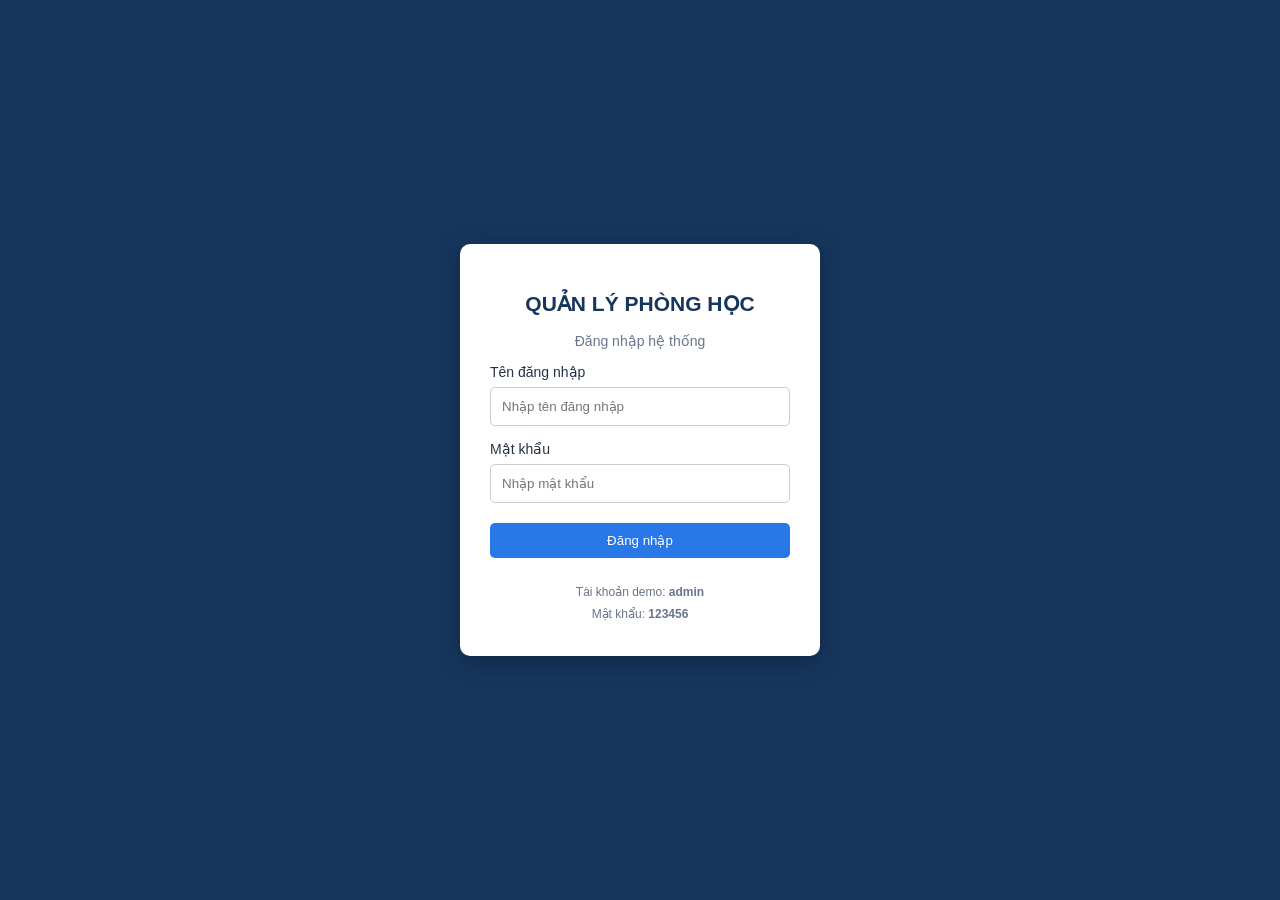
==== index.html @ 754c8c83 "Fix closing tag for HTML document" ====
<!DOCTYPE html>
<html lang="vi">
<head>
    <meta charset="UTF-8">
    <meta name="viewport" content="width=device-width, initial-scale=1.0">
    <title>Quản lý phòng học</title>
    <link rel="stylesheet" href="style.css">
</head>
<body>

    <!-- THÀNH VIÊN 1: GIAO DIỆN ĐĂNG NHẬP -->
    <div id="loginPage" class="login-page">

        <form id="loginForm" class="login-box">
            <h2>QUẢN LÝ PHÒNG HỌC</h2>
            <p>Đăng nhập hệ thống</p>

            <label>Tên đăng nhập</label>
            <input type="text" id="username"
                   placeholder="Nhập tên đăng nhập" required>

            <label>Mật khẩu</label>
            <input type="password" id="password"
                   placeholder="Nhập mật khẩu" required>

            <button type="submit">Đăng nhập</button>

            <p id="loginMessage"></p>

            <div class="demo-account">
                Tài khoản demo: <b>admin</b><br>
                Mật khẩu: <b>123456</b>
            </div>
        </form>

    </div>


    <!-- THÀNH VIÊN 1: GIAO DIỆN CHÍNH VÀ SIDEBAR -->
    <div id="app" class="hidden">

        <div class="sidebar">

            <h2>QUẢN LÝ<br>PHÒNG HỌC</h2>

            <a href="#" class="menu-link active"
               data-page="home">
                Trang chủ
            </a>

            <a href="#" class="menu-link"
               data-page="rooms">
                Quản lý phòng học
            </a>

            <a href="#" class="menu-link"
               data-page="calendar">
                Lịch học
            </a>

            <a href="#" class="menu-link"
               data-page="booking">
                Đặt phòng
            </a>

            <a href="#" class="menu-link"
               data-page="requests">
                Yêu cầu đặt phòng
            </a>

            <a href="#" class="menu-link"
               data-page="users">
                Người dùng
            </a>

            <a href="#" class="menu-link"
               data-page="reports">
                Báo cáo
            </a>

            <button class="logout-btn" id="logoutBtn">
                Đăng xuất
            </button>

        </div>


        <!-- KHU VỰC NỘI DUNG CHÍNH -->
        <div class="main">

            <div class="header">
                <input type="text" id="searchInput"
                       placeholder="Tìm kiếm dữ liệu...">

                <span id="currentUser">Người dùng</span>
            </div>


            <!-- THÀNH VIÊN 5: TRANG CHỦ -->
            <div id="home" class="page">

                <h1>Trang chủ</h1>
                <p>Hệ thống quản lý phòng học</p>

                <div class="cards">

                    <div class="card">
                        <p>Tổng số phòng</p>
                        <h2 id="totalRooms">0</h2>
                    </div>

                    <div class="card">
                        <p>Phòng đang sử dụng</p>
                        <h2 id="usedRooms">0</h2>
                    </div>

                    <div class="card">
                        <p>Phòng trống</p>
                        <h2 id="emptyRooms">0</h2>
                    </div>

                    <div class="card">
                        <p>Yêu cầu chờ duyệt</p>
                        <h2 id="pendingRequests">0</h2>
                    </div>

                </div>

                <h3>Thông tin hệ thống</h3>
                <p>
                    Website hỗ trợ quản lý phòng học,
                    lịch học, yêu cầu đặt phòng và người dùng.
                </p>

            </div>


            <!-- THÀNH VIÊN 2: QUẢN LÝ PHÒNG HỌC -->
            <div id="rooms" class="page hidden">

                <h1>Quản lý phòng học</h1>

                <button id="addRoomBtn">+ Thêm phòng</button>

                <div class="table-container">
                    <table id="roomTable">

                        <thead>
                            <tr>
                                <th>Mã phòng</th>
                                <th>Tên phòng</th>
                                <th>Tòa nhà</th>
                                <th>Sức chứa</th>
                                <th>Trạng thái</th>
                                <th>Thao tác</th>
                            </tr>
                        </thead>

                        <tbody>
                            <tr>
                                <td>A101</td>
                                <td>Phòng A101</td>
                                <td>Tòa A</td>
                                <td>50</td>
                                <td>Trống</td>
                                <td>
                                    <button class="edit-room">Sửa</button>
                                    <button class="delete-room">Xóa</button>
                                </td>
                            </tr>

                            <tr>
                                <td>A102</td>
                                <td>Phòng A102</td>
                                <td>Tòa A</td>
                                <td>45</td>
                                <td>Đang sử dụng</td>
                                <td>
                                    <button class="edit-room">Sửa</button>
                                    <button class="delete-room">Xóa</button>
                                </td>
                            </tr>
                        </tbody>

                    </table>
                </div>

            </div>


            <!-- THÀNH VIÊN 3: LỊCH HỌC -->
            <div id="calendar" class="page hidden">

                <h1>Lịch học</h1>

                <div class="table-container">
                    <table id="calendarTable">

                        <thead>
                            <tr>
                                <th>Ngày học</th>
                                <th>Phòng</th>
                                <th>Thời gian bắt đầu</th>
                                <th>Thời gian kết thúc</th>
                                <th>Nội dung</th>
                            </tr>
                        </thead>

                        <tbody>
                            <tr>
                                <td>2026-10-15</td>
                                <td>A101</td>
                                <td>08:00</td>
                                <td>10:00</td>
                                <td>Lập trình C++</td>
                            </tr>

                            <tr>
                                <td>2026-10-16</td>
                                <td>A102</td>
                                <td>13:00</td>
                                <td>15:00</td>
                                <td>Cơ sở dữ liệu</td>
                            </tr>
                        </tbody>

                    </table>
                </div>

            </div>


            <!-- THÀNH VIÊN 3: ĐẶT PHÒNG -->
            <div id="booking" class="page hidden">

                <h1>Đặt phòng</h1>

                <form id="bookingForm" class="content-form">

                    <label>Chọn phòng</label>
                    <select id="roomSelect" required>
                    </select>

                    <label>Ngày sử dụng</label>
                    <input type="date" id="bookingDate" required>

                    <label>Thời gian bắt đầu</label>
                    <input type="time" id="startTime" required>

                    <label>Thời gian kết thúc</label>
                    <input type="time" id="endTime" required>

                    <label>Mục đích sử dụng</label>
                    <textarea id="purpose"
                              placeholder="Nhập mục đích sử dụng"
                              required></textarea>

                    <button type="submit">Gửi yêu cầu</button>

                </form>

            </div>


            <!-- THÀNH VIÊN 4: YÊU CẦU ĐẶT PHÒNG -->
            <div id="requests" class="page hidden">

                <h1>Yêu cầu đặt phòng</h1>

                <div class="table-container">
                    <table id="requestTable">

                        <thead>
                            <tr>
                                <th>Người đặt</th>
                                <th>Phòng</th>
                                <th>Ngày và giờ</th>
                                <th>Mục đích</th>
                                <th>Trạng thái</th>
                                <th>Thao tác</th>
                            </tr>
                        </thead>

                        <tbody>
                            <tr>
                                <td>Nguyễn Văn A</td>
                                <td>A101</td>
                                <td>2026-10-15 (08:00 - 10:00)</td>
                                <td>Học nhóm</td>
                                <td>Chờ duyệt</td>
                                <td>
                                    <button class="approve-request">Duyệt</button>
                                    <button class="reject-request">Từ chối</button>
                                </td>
                            </tr>
                        </tbody>

                    </table>
                </div>

            </div>


            <!-- THÀNH VIÊN 1: QUẢN LÝ NGƯỜI DÙNG -->
            <div id="users" class="page hidden">

                <h1>Quản lý người dùng</h1>

                <button id="addUserBtn">+ Thêm người dùng</button>

                <div class="table-container">
                    <table id="userTable">

                        <thead>
                            <tr>
                                <th>Mã người dùng</th>
                                <th>Họ tên</th>
                                <th>Email</th>
                                <th>Vai trò</th>
                                <th>Thao tác</th>
                            </tr>
                        </thead>

                        <tbody>
                            <tr>
                                <td>U001</td>
                                <td>Nguyễn Văn A</td>
                                <td>admin@gmail.com</td>
                                <td>Quản trị viên</td>
                                <td>
                                    <button class="delete-user">Xóa</button>
                                </td>
                            </tr>
                        </tbody>

                    </table>
                </div>

            </div>


            <!-- THÀNH VIÊN 5: BÁO CÁO -->
            <div id="reports" class="page hidden">

                <h1>Báo cáo thống kê</h1>

                <div class="cards">

                    <div class="card">
                        <p>Tổng số phòng</p>
                        <h2 id="reportTotal">0</h2>
                    </div>

                    <div class="card">
                        <p>Phòng đang sử dụng</p>
                        <h2 id="reportUsed">0</h2>
                    </div>

                    <div class="card">
                        <p>Phòng trống</p>
                        <h2 id="reportEmpty">0</h2>
                    </div>

                    <div class="card">
                        <p>Yêu cầu chờ duyệt</p>
                        <h2 id="reportPending">0</h2>
                    </div>

                </div>

                <button id="printReportBtn">In báo cáo</button>

            </div>

        </div>

    </div>

    <script src="script.js"></script>

</body>
</html>
---- style.css ----
/* THÀNH VIÊN 1: CSS CHUNG */
* {
    box-sizing: border-box;
}

body {
    margin: 0;
    font-family: Arial, sans-serif;
    background: #f3f6fb;
    color: #243247;
    font-size: 14px;
}

.hidden {
    display: none !important;
}


/* THÀNH VIÊN 1: GIAO DIỆN ĐĂNG NHẬP */
.login-page {
    min-height: 100vh;
    display: flex;
    justify-content: center;
    align-items: center;
    background: #17365d;
    padding: 20px;
}

.login-box {
    width: 360px;
    max-width: 100%;
    background: white;
    padding: 30px;
    border-radius: 10px;
    box-shadow: 0 5px 20px #102744;
}

.login-box h2 {
    text-align: center;
    color: #17365d;
    font-size: 21px;
}

.login-box p {
    text-align: center;
    color: #68758a;
}

.login-box label {
    display: block;
    margin-top: 15px;
}

.login-box input {
    width: 100%;
    padding: 11px;
    margin-top: 7px;
    border: 1px solid #ccc;
    border-radius: 5px;
}

.login-box button {
    width: 100%;
    margin: 20px 0 10px;
}

.demo-account {
    text-align: center;
    font-size: 12px;
    color: #68758a;
    line-height: 1.8;
}


/* THÀNH VIÊN 1: SIDEBAR VÀ MENU */
.sidebar {
    width: 230px;
    height: 100vh;
    background: #17365d;
    position: fixed;
    top: 0;
    left: 0;
    padding: 15px;
    color: white;
    overflow-y: auto;
}

.sidebar h2 {
    font-size: 19px;
    line-height: 1.5;
    margin-bottom: 30px;
    text-align: center;
}

.sidebar a {
    display: block;
    color: white;
    text-decoration: none;
    padding: 13px 10px;
    margin-bottom: 5px;
    border-radius: 5px;
}

.sidebar a:hover,
.sidebar a.active {
    background: #2878e8;
}


/* THÀNH VIÊN 1: NÚT ĐĂNG XUẤT */
.logout-btn {
    width: 100%;
    margin-top: 25px;
    background: #dc3545;
}

.logout-btn:hover {
    background: #b52a37;
}


/* KHU VỰC NỘI DUNG CHUNG */
.main {
    margin-left: 230px;
    padding: 20px;
}

.header {
    background: white;
    padding: 15px;
    display: flex;
    justify-content: space-between;
    align-items: center;
    margin-bottom: 25px;
    border-radius: 8px;
    gap: 15px;
}

.header input {
    width: 280px;
    max-width: 100%;
    padding: 10px;
    border: 1px solid #ddd;
    border-radius: 5px;
}

#currentUser {
    font-weight: bold;
}


/* THÀNH VIÊN 5: CÁC TRANG VÀ THỐNG KÊ */
.page {
    background: white;
    padding: 25px;
    border-radius: 8px;
    min-height: 300px;
}

.page h1 {
    margin-top: 0;
    color: #17365d;
}

.cards {
    display: grid;
    grid-template-columns: repeat(4, minmax(0, 1fr));
    gap: 15px;
    margin-top: 25px;
    margin-bottom: 25px;
}

.card {
    background: #f8faff;
    padding: 20px;
    border-radius: 8px;
    box-shadow: 0 2px 8px #ddd;
}

.card p {
    color: #68758a;
}

.card h2 {
    color: #2878e8;
    font-size: 28px;
    margin-bottom: 0;
}


/* DÙNG CHUNG: NÚT */
button {
    background: #2878e8;
    color: white;
    padding: 10px 14px;
    border: none;
    border-radius: 5px;
    cursor: pointer;
    margin: 3px;
}

button:hover {
    background: #165bb5;
}


/* THÀNH VIÊN 2: BẢNG QUẢN LÝ PHÒNG HỌC
   THÀNH VIÊN 3: BẢNG LỊCH HỌC
   THÀNH VIÊN 4: BẢNG YÊU CẦU ĐẶT PHÒNG
   THÀNH VIÊN 1: BẢNG NGƯỜI DÙNG */
.table-container {
    width: 100%;
    overflow-x: auto;
}

table {
    width: 100%;
    border-collapse: collapse;
    margin-top: 20px;
    background: white;
}

th,
td {
    border-bottom: 1px solid #ddd;
    padding: 13px;
    text-align: left;
    white-space: nowrap;
}

th {
    background: #f3f6fb;
    color: #17365d;
}

tbody tr:hover {
    background: #f8faff;
}


/* THÀNH VIÊN 3: FORM ĐẶT PHÒNG */
.content-form {
    max-width: 550px;
}

.content-form label {
    display: block;
    margin-top: 15px;
}

.content-form input,
.content-form select,
.content-form textarea {
    width: 100%;
    padding: 10px;
    margin-top: 5px;
    border: 1px solid #ddd;
    border-radius: 5px;
    font-family: Arial, sans-serif;
}

.content-form textarea {
    height: 100px;
    resize: vertical;
}


/* THÀNH VIÊN 4: TRẠNG THÁI YÊU CẦU */
.status-pending {
    color: #d97706;
    font-weight: bold;
}

.status-approved {
    color: #16803c;
    font-weight: bold;
}

.status-rejected {
    color: #dc3545;
    font-weight: bold;
}


/* THÀNH VIÊN 5: IN BÁO CÁO */
@media print {
    .sidebar,
    .header,
    #printReportBtn {
        display: none !important;
    }

    .main {
        margin: 0;
        padding: 0;
    }

    .page {
        box-shadow: none;
    }
}


/* GIAO DIỆN MÁY TÍNH BẢNG */
@media (max-width: 1000px) {
    .cards {
        grid-template-columns: repeat(2, minmax(0, 1fr));
    }

    .page {
        padding: 18px;
    }
}


/* GIAO DIỆN ĐIỆN THOẠI */
@media (max-width: 600px) {
    .sidebar {
        width: 150px;
        padding: 8px;
    }

    .sidebar h2 {
        font-size: 14px;
    }

    .sidebar a {
        font-size: 12px;
        padding: 10px 5px;
    }

    .main {
        margin-left: 150px;
        padding: 8px;
    }

    .page {
        padding: 12px;
    }

    .cards {
        grid-template-columns: 1fr;
    }

    .header {
        flex-wrap: wrap;
    }

    .header input {
        width: 100%;
    }

    .card {
        padding: 15px;
    }
}
```
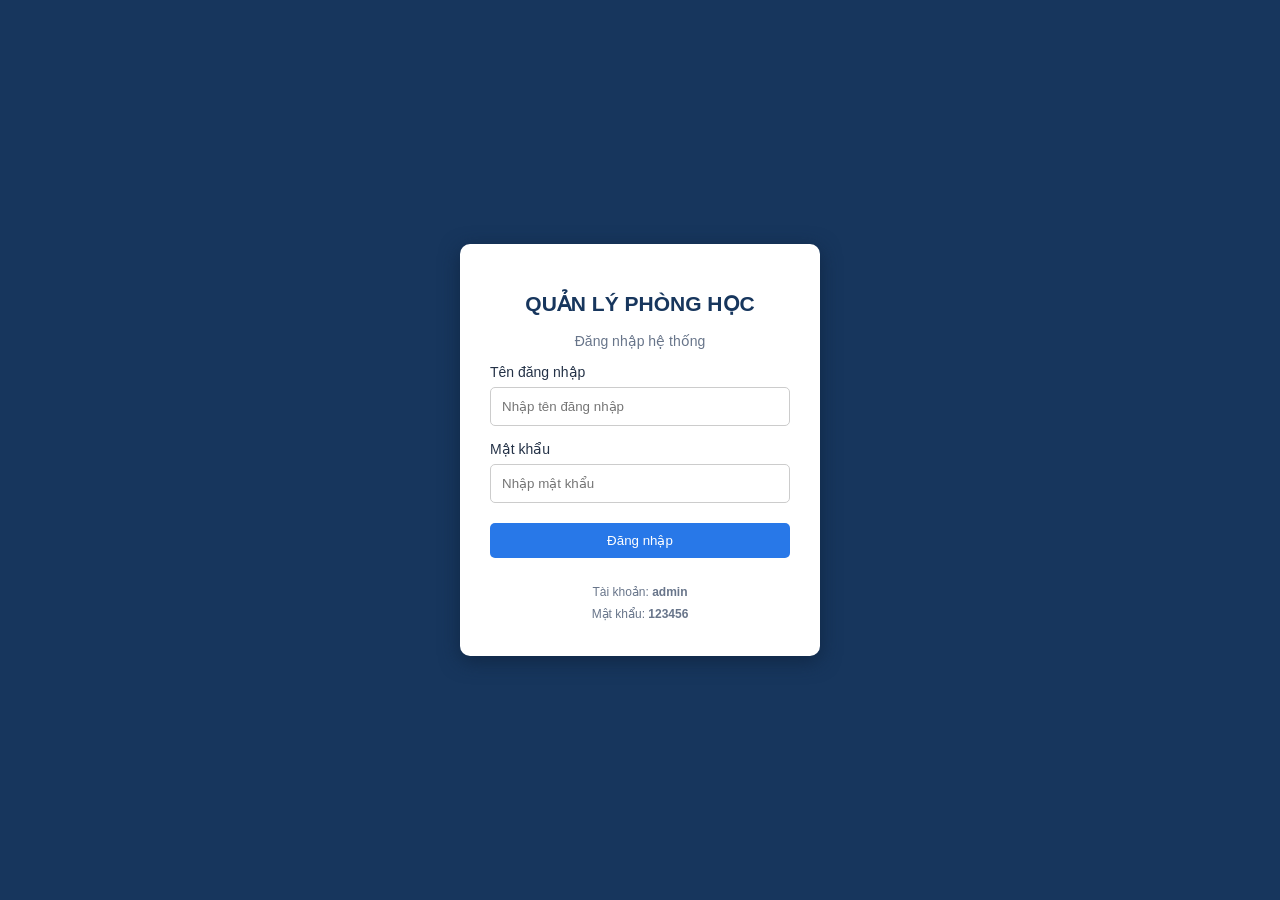
==== commit 0f8c2e0f: "Update index.html" ====
--- a/index.html
+++ b/index.html
@@ -8,9 +8,8 @@
 </head>
 <body>
 
-    <!-- THÀNH VIÊN 1: GIAO DIỆN ĐĂNG NHẬP -->
+    <!-- ĐĂNG NHẬP -->
     <div id="loginPage" class="login-page">
-
         <form id="loginForm" class="login-box">
             <h2>QUẢN LÝ PHÒNG HỌC</h2>
             <p>Đăng nhập hệ thống</p>
@@ -28,82 +27,45 @@
             <p id="loginMessage"></p>
 
             <div class="demo-account">
-                Tài khoản demo: <b>admin</b><br>
+                Tài khoản: <b>admin</b><br>
                 Mật khẩu: <b>123456</b>
             </div>
         </form>
-
     </div>
 
-
-    <!-- THÀNH VIÊN 1: GIAO DIỆN CHÍNH VÀ SIDEBAR -->
+    <!-- GIAO DIỆN CHÍNH -->
     <div id="app" class="hidden">
 
+        <!-- SIDEBAR -->
         <div class="sidebar">
-
             <h2>QUẢN LÝ<br>PHÒNG HỌC</h2>
 
-            <a href="#" class="menu-link active"
-               data-page="home">
-                Trang chủ
-            </a>
+            <a href="#" class="menu-link active" data-page="home">Trang chủ</a>
+            <a href="#" class="menu-link" data-page="rooms">Quản lý phòng học</a>
+            <a href="#" class="menu-link" data-page="calendar">Lịch học</a>
+            <a href="#" class="menu-link" data-page="booking">Đặt phòng</a>
+            <a href="#" class="menu-link" data-page="requests">Yêu cầu đặt phòng</a>
+            <a href="#" class="menu-link" data-page="users">Người dùng</a>
+            <a href="#" class="menu-link" data-page="reports">Báo cáo</a>
 
-            <a href="#" class="menu-link"
-               data-page="rooms">
-                Quản lý phòng học
-            </a>
-
-            <a href="#" class="menu-link"
-               data-page="calendar">
-                Lịch học
-            </a>
-
-            <a href="#" class="menu-link"
-               data-page="booking">
-                Đặt phòng
-            </a>
-
-            <a href="#" class="menu-link"
-               data-page="requests">
-                Yêu cầu đặt phòng
-            </a>
-
-            <a href="#" class="menu-link"
-               data-page="users">
-                Người dùng
-            </a>
-
-            <a href="#" class="menu-link"
-               data-page="reports">
-                Báo cáo
-            </a>
-
-            <button class="logout-btn" id="logoutBtn">
-                Đăng xuất
-            </button>
-
+            <button id="logoutBtn" class="logout-btn">Đăng xuất</button>
         </div>
 
-
-        <!-- KHU VỰC NỘI DUNG CHÍNH -->
+        <!-- NỘI DUNG -->
         <div class="main">
 
             <div class="header">
                 <input type="text" id="searchInput"
                        placeholder="Tìm kiếm dữ liệu...">
-
                 <span id="currentUser">Người dùng</span>
             </div>
 
-
-            <!-- THÀNH VIÊN 5: TRANG CHỦ -->
+            <!-- TRANG CHỦ -->
             <div id="home" class="page">
-
                 <h1>Trang chủ</h1>
                 <p>Hệ thống quản lý phòng học</p>
 
                 <div class="cards">
-
                     <div class="card">
                         <p>Tổng số phòng</p>
                         <h2 id="totalRooms">0</h2>
@@ -123,28 +85,51 @@
                         <p>Yêu cầu chờ duyệt</p>
                         <h2 id="pendingRequests">0</h2>
                     </div>
-
                 </div>
 
                 <h3>Thông tin hệ thống</h3>
-                <p>
-                    Website hỗ trợ quản lý phòng học,
-                    lịch học, yêu cầu đặt phòng và người dùng.
-                </p>
-
+                <p>Quản lý phòng học, lịch học, đặt phòng và người dùng.</p>
             </div>
 
-
-            <!-- THÀNH VIÊN 2: QUẢN LÝ PHÒNG HỌC -->
+            <!-- QUẢN LÝ PHÒNG HỌC -->
             <div id="rooms" class="page hidden">
-
                 <h1>Quản lý phòng học</h1>
 
-                <button id="addRoomBtn">+ Thêm phòng</button>
+                <button type="button" id="addRoomBtn">+ Thêm phòng</button>
+
+                <form id="roomForm" class="content-form hidden">
+                    <h3 id="roomFormTitle">Thêm phòng học</h3>
+
+                    <input type="hidden" id="roomId">
+
+                    <label>Mã phòng</label>
+                    <input type="text" id="roomCode"
+                           placeholder="Ví dụ: A103" required>
+
+                    <label>Tên phòng</label>
+                    <input type="text" id="roomName"
+                           placeholder="Nhập tên phòng" required>
+
+                    <label>Tòa nhà</label>
+                    <input type="text" id="roomBuilding"
+                           placeholder="Ví dụ: Tòa A" required>
+
+                    <label>Sức chứa</label>
+                    <input type="number" id="roomCapacity"
+                           min="1" required>
+
+                    <label>Trạng thái</label>
+                    <select id="roomStatus">
+                        <option value="Trống">Trống</option>
+                        <option value="Đang sử dụng">Đang sử dụng</option>
+                    </select>
+
+                    <button type="submit" id="saveRoomBtn">Thêm phòng</button>
+                    <button type="button" id="cancelRoomBtn">Hủy</button>
+                </form>
 
                 <div class="table-container">
                     <table id="roomTable">
-
                         <thead>
                             <tr>
                                 <th>Mã phòng</th>
@@ -155,47 +140,17 @@
                                 <th>Thao tác</th>
                             </tr>
                         </thead>
-
-                        <tbody>
-                            <tr>
-                                <td>A101</td>
-                                <td>Phòng A101</td>
-                                <td>Tòa A</td>
-                                <td>50</td>
-                                <td>Trống</td>
-                                <td>
-                                    <button class="edit-room">Sửa</button>
-                                    <button class="delete-room">Xóa</button>
-                                </td>
-                            </tr>
-
-                            <tr>
-                                <td>A102</td>
-                                <td>Phòng A102</td>
-                                <td>Tòa A</td>
-                                <td>45</td>
-                                <td>Đang sử dụng</td>
-                                <td>
-                                    <button class="edit-room">Sửa</button>
-                                    <button class="delete-room">Xóa</button>
-                                </td>
-                            </tr>
-                        </tbody>
-
+                        <tbody></tbody>
                     </table>
                 </div>
-
             </div>
 
-
-            <!-- THÀNH VIÊN 3: LỊCH HỌC -->
+            <!-- LỊCH HỌC -->
             <div id="calendar" class="page hidden">
-
                 <h1>Lịch học</h1>
 
                 <div class="table-container">
                     <table id="calendarTable">
-
                         <thead>
                             <tr>
                                 <th>Ngày học</th>
@@ -205,178 +160,6 @@
                                 <th>Nội dung</th>
                             </tr>
                         </thead>
-
-                        <tbody>
-                            <tr>
-                                <td>2026-10-15</td>
-                                <td>A101</td>
-                                <td>08:00</td>
-                                <td>10:00</td>
-                                <td>Lập trình C++</td>
-                            </tr>
-
-                            <tr>
-                                <td>2026-10-16</td>
-                                <td>A102</td>
-                                <td>13:00</td>
-                                <td>15:00</td>
-                                <td>Cơ sở dữ liệu</td>
-                            </tr>
-                        </tbody>
-
-                    </table>
-                </div>
-
-            </div>
-
-
-            <!-- THÀNH VIÊN 3: ĐẶT PHÒNG -->
-            <div id="booking" class="page hidden">
-
-                <h1>Đặt phòng</h1>
-
-                <form id="bookingForm" class="content-form">
-
-                    <label>Chọn phòng</label>
-                    <select id="roomSelect" required>
-                    </select>
-
-                    <label>Ngày sử dụng</label>
-                    <input type="date" id="bookingDate" required>
-
-                    <label>Thời gian bắt đầu</label>
-                    <input type="time" id="startTime" required>
-
-                    <label>Thời gian kết thúc</label>
-                    <input type="time" id="endTime" required>
-
-                    <label>Mục đích sử dụng</label>
-                    <textarea id="purpose"
-                              placeholder="Nhập mục đích sử dụng"
-                              required></textarea>
-
-                    <button type="submit">Gửi yêu cầu</button>
-
-                </form>
-
-            </div>
-
-
-            <!-- THÀNH VIÊN 4: YÊU CẦU ĐẶT PHÒNG -->
-            <div id="requests" class="page hidden">
-
-                <h1>Yêu cầu đặt phòng</h1>
-
-                <div class="table-container">
-                    <table id="requestTable">
-
-                        <thead>
-                            <tr>
-                                <th>Người đặt</th>
-                                <th>Phòng</th>
-                                <th>Ngày và giờ</th>
-                                <th>Mục đích</th>
-                                <th>Trạng thái</th>
-                                <th>Thao tác</th>
-                            </tr>
-                        </thead>
-
-                        <tbody>
-                            <tr>
-                                <td>Nguyễn Văn A</td>
-                                <td>A101</td>
-                                <td>2026-10-15 (08:00 - 10:00)</td>
-                                <td>Học nhóm</td>
-                                <td>Chờ duyệt</td>
-                                <td>
-                                    <button class="approve-request">Duyệt</button>
-                                    <button class="reject-request">Từ chối</button>
-                                </td>
-                            </tr>
-                        </tbody>
-
-                    </table>
-                </div>
-
-            </div>
-
-
-            <!-- THÀNH VIÊN 1: QUẢN LÝ NGƯỜI DÙNG -->
-            <div id="users" class="page hidden">
-
-                <h1>Quản lý người dùng</h1>
-
-                <button id="addUserBtn">+ Thêm người dùng</button>
-
-                <div class="table-container">
-                    <table id="userTable">
-
-                        <thead>
-                            <tr>
-                                <th>Mã người dùng</th>
-                                <th>Họ tên</th>
-                                <th>Email</th>
-                                <th>Vai trò</th>
-                                <th>Thao tác</th>
-                            </tr>
-                        </thead>
-
-                        <tbody>
-                            <tr>
-                                <td>U001</td>
-                                <td>Nguyễn Văn A</td>
-                                <td>admin@gmail.com</td>
-                                <td>Quản trị viên</td>
-                                <td>
-                                    <button class="delete-user">Xóa</button>
-                                </td>
-                            </tr>
-                        </tbody>
-
-                    </table>
-                </div>
-
-            </div>
-
-
-            <!-- THÀNH VIÊN 5: BÁO CÁO -->
-            <div id="reports" class="page hidden">
-
-                <h1>Báo cáo thống kê</h1>
-
-                <div class="cards">
-
-                    <div class="card">
-                        <p>Tổng số phòng</p>
-                        <h2 id="reportTotal">0</h2>
-                    </div>
-
-                    <div class="card">
-                        <p>Phòng đang sử dụng</p>
-                        <h2 id="reportUsed">0</h2>
-                    </div>
-
-                    <div class="card">
-                        <p>Phòng trống</p>
-                        <h2 id="reportEmpty">0</h2>
-                    </div>
-
-                    <div class="card">
-                        <p>Yêu cầu chờ duyệt</p>
-                        <h2 id="reportPending">0</h2>
-                    </div>
-
-                </div>
-
-                <button id="printReportBtn">In báo cáo</button>
-
-            </div>
-
-        </div>
-
-    </div>
-
-    <script src="script.js"></script>
-
-</body>
-</html>
+                        <tbody></tbody>
+                    </tab
+```
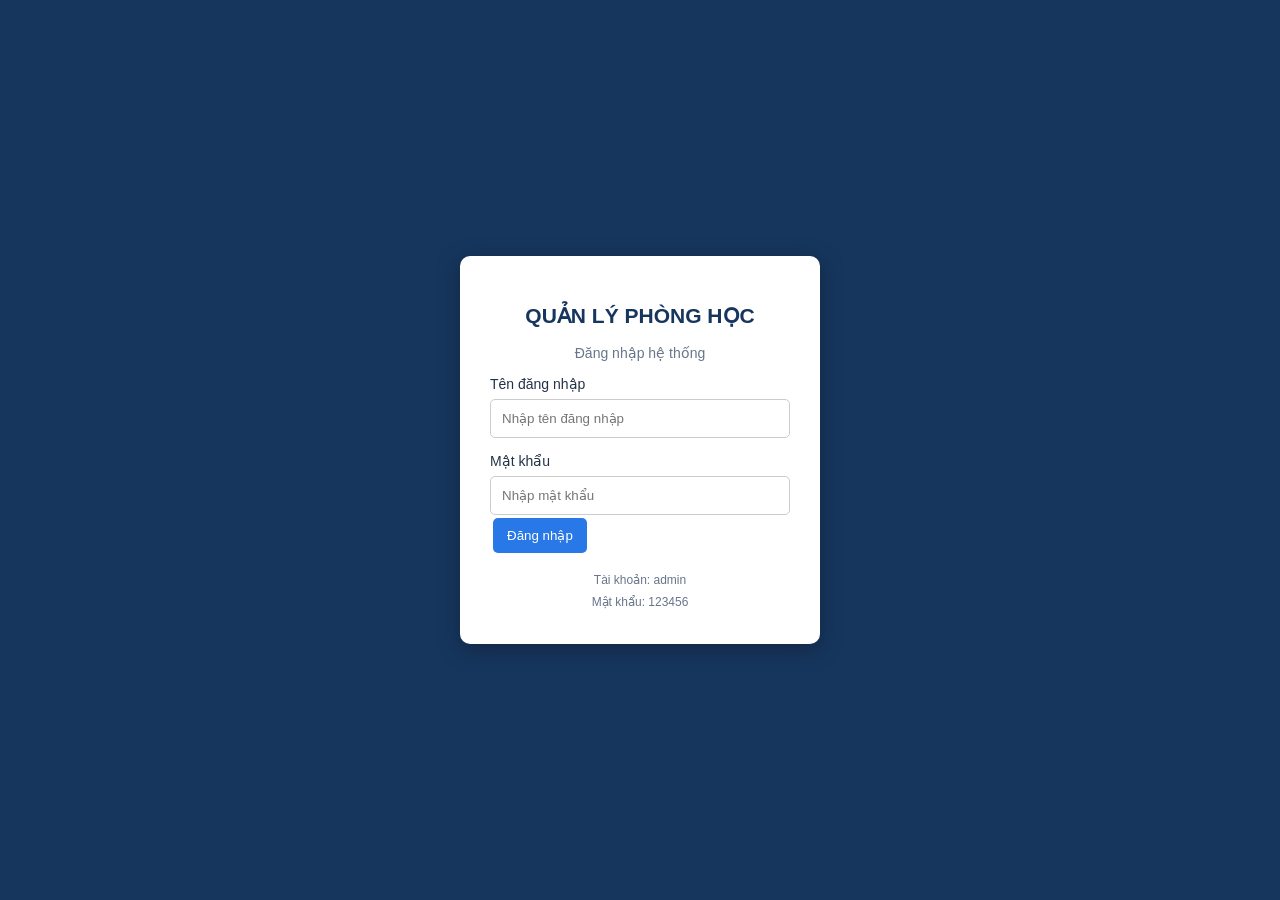
==== commit 517886de: "Update index.html" ====
--- a/index.html
+++ b/index.html
@@ -1,16 +1,25 @@
 <!DOCTYPE html>
 <html lang="vi">
+
 <head>
     <meta charset="UTF-8">
     <meta name="viewport" content="width=device-width, initial-scale=1.0">
     <title>Quản lý phòng học</title>
+
+    <!-- Liên kết CSS do cả nhóm sử dụng -->
     <link rel="stylesheet" href="style.css">
 </head>
+
 <body>
 
-    <!-- ĐĂNG NHẬP -->
+    <!-- ====================================== -->
+    <!-- THÀNH VIÊN 1: GIAO DIỆN ĐĂNG NHẬP -->
+    <!-- ====================================== -->
+
     <div id="loginPage" class="login-page">
+
         <form id="loginForm" class="login-box">
+
             <h2>QUẢN LÝ PHÒNG HỌC</h2>
             <p>Đăng nhập hệ thống</p>
 
@@ -27,45 +36,88 @@
             <p id="loginMessage"></p>
 
             <div class="demo-account">
-                Tài khoản: <b>admin</b><br>
-                Mật khẩu: <b>123456</b>
-            </div>
+                Tài khoản: admin<br>
+                Mật khẩu: 123456
+            </div>
+
         </form>
+
     </div>
 
-    <!-- GIAO DIỆN CHÍNH -->
+
+    <!-- ====================================== -->
+    <!-- THÀNH VIÊN 1: SIDEBAR VÀ CHUYỂN TRANG -->
+    <!-- ====================================== -->
+
     <div id="app" class="hidden">
 
-        <!-- SIDEBAR -->
         <div class="sidebar">
+
             <h2>QUẢN LÝ<br>PHÒNG HỌC</h2>
 
-            <a href="#" class="menu-link active" data-page="home">Trang chủ</a>
-            <a href="#" class="menu-link" data-page="rooms">Quản lý phòng học</a>
-            <a href="#" class="menu-link" data-page="calendar">Lịch học</a>
-            <a href="#" class="menu-link" data-page="booking">Đặt phòng</a>
-            <a href="#" class="menu-link" data-page="requests">Yêu cầu đặt phòng</a>
-            <a href="#" class="menu-link" data-page="users">Người dùng</a>
-            <a href="#" class="menu-link" data-page="reports">Báo cáo</a>
-
-            <button id="logoutBtn" class="logout-btn">Đăng xuất</button>
+            <a href="#" class="menu-link active" data-page="home">
+                Trang chủ
+            </a>
+
+            <a href="#" class="menu-link" data-page="rooms">
+                Quản lý phòng học
+            </a>
+
+            <a href="#" class="menu-link" data-page="calendar">
+                Lịch học
+            </a>
+
+            <a href="#" class="menu-link" data-page="booking">
+                Đặt phòng
+            </a>
+
+            <a href="#" class="menu-link" data-page="requests">
+                Yêu cầu đặt phòng
+            </a>
+
+            <a href="#" class="menu-link" data-page="users">
+                Người dùng
+            </a>
+
+            <a href="#" class="menu-link" data-page="reports">
+                Báo cáo
+            </a>
+
+            <button id="logoutBtn" class="logout-btn">
+                Đăng xuất
+            </button>
+
         </div>
 
-        <!-- NỘI DUNG -->
+
+        <!-- KHU VỰC NỘI DUNG CHÍNH -->
+
         <div class="main">
 
+            <!-- THÀNH VIÊN 1: THANH TÌM KIẾM VÀ THÔNG TIN NGƯỜI DÙNG -->
+
             <div class="header">
+
                 <input type="text" id="searchInput"
                        placeholder="Tìm kiếm dữ liệu...">
-                <span id="currentUser">Người dùng</span>
-            </div>
-
-            <!-- TRANG CHỦ -->
+
+                <span id="currentUser">Quản trị viên</span>
+
+            </div>
+
+
+            <!-- ====================================== -->
+            <!-- THÀNH VIÊN 5: TRANG CHỦ VÀ THỐNG KÊ -->
+            <!-- ====================================== -->
+
             <div id="home" class="page">
+
                 <h1>Trang chủ</h1>
-                <p>Hệ thống quản lý phòng học</p>
+
+                <p>Chào mừng đến với hệ thống quản lý phòng học.</p>
 
                 <div class="cards">
+
                     <div class="card">
                         <p>Tổng số phòng</p>
                         <h2 id="totalRooms">0</h2>
@@ -85,19 +137,37 @@
                         <p>Yêu cầu chờ duyệt</p>
                         <h2 id="pendingRequests">0</h2>
                     </div>
-                </div>
-
-                <h3>Thông tin hệ thống</h3>
-                <p>Quản lý phòng học, lịch học, đặt phòng và người dùng.</p>
-            </div>
-
-            <!-- QUẢN LÝ PHÒNG HỌC -->
+
+                </div>
+
+                <div class="welcome-box">
+                    <h3>Thông tin hệ thống</h3>
+
+                    <p>
+                        Website hỗ trợ quản lý phòng học, đặt phòng,
+                        lịch học và yêu cầu sử dụng phòng.
+                    </p>
+                </div>
+
+            </div>
+
+
+            <!-- ====================================== -->
+            <!-- THÀNH VIÊN 2: QUẢN LÝ PHÒNG HỌC -->
+            <!-- ====================================== -->
+
             <div id="rooms" class="page hidden">
+
                 <h1>Quản lý phòng học</h1>
 
-                <button type="button" id="addRoomBtn">+ Thêm phòng</button>
+                <button type="button" id="addRoomBtn">
+                    + Thêm phòng
+                </button>
+
+                <!-- Form thêm và sửa phòng -->
 
                 <form id="roomForm" class="content-form hidden">
+
                     <h3 id="roomFormTitle">Thêm phòng học</h3>
 
                     <input type="hidden" id="roomId">
@@ -112,7 +182,7 @@
 
                     <label>Tòa nhà</label>
                     <input type="text" id="roomBuilding"
-                           placeholder="Ví dụ: Tòa A" required>
+                           placeholder="Nhập tên tòa nhà" required>
 
                     <label>Sức chứa</label>
                     <input type="number" id="roomCapacity"
@@ -124,12 +194,23 @@
                         <option value="Đang sử dụng">Đang sử dụng</option>
                     </select>
 
-                    <button type="submit" id="saveRoomBtn">Thêm phòng</button>
-                    <button type="button" id="cancelRoomBtn">Hủy</button>
+                    <button type="submit" id="saveRoomBtn">
+                        Thêm phòng
+                    </button>
+
+                    <button type="button" id="cancelRoomBtn"
+                            class="cancel-btn">
+                        Hủy
+                    </button>
+
                 </form>
 
+                <!-- Bảng danh sách phòng -->
+
                 <div class="table-container">
+
                     <table id="roomTable">
+
                         <thead>
                             <tr>
                                 <th>Mã phòng</th>
@@ -140,17 +221,62 @@
                                 <th>Thao tác</th>
                             </tr>
                         </thead>
+
                         <tbody></tbody>
+
                     </table>
-                </div>
-            </div>
-
-            <!-- LỊCH HỌC -->
+
+                </div>
+
+            </div>
+
+
+            <!-- ====================================== -->
+            <!-- THÀNH VIÊN 3: ĐẶT PHÒNG -->
+            <!-- ====================================== -->
+
+            <div id="booking" class="page hidden">
+
+                <h1>Đặt phòng học</h1>
+
+                <form id="bookingForm" class="content-form">
+
+                    <label>Chọn phòng</label>
+                    <select id="roomSelect" required></select>
+
+                    <label>Ngày sử dụng</label>
+                    <input type="date" id="bookingDate" required>
+
+                    <label>Thời gian bắt đầu</label>
+                    <input type="time" id="startTime" required>
+
+                    <label>Thời gian kết thúc</label>
+                    <input type="time" id="endTime" required>
+
+                    <label>Mục đích sử dụng</label>
+                    <textarea id="purpose"
+                              placeholder="Nhập mục đích sử dụng"
+                              required></textarea>
+
+                    <button type="submit">Gửi yêu cầu đặt phòng</button>
+
+                </form>
+
+            </div>
+
+
+            <!-- ====================================== -->
+            <!-- THÀNH VIÊN 3: LỊCH HỌC -->
+            <!-- ====================================== -->
+
             <div id="calendar" class="page hidden">
+
                 <h1>Lịch học</h1>
 
                 <div class="table-container">
+
                     <table id="calendarTable">
+
                         <thead>
                             <tr>
                                 <th>Ngày học</th>
@@ -160,6 +286,160 @@
                                 <th>Nội dung</th>
                             </tr>
                         </thead>
+
                         <tbody></tbody>
-                    </tab
-```
+
+                    </table>
+
+                </div>
+
+            </div>
+
+
+            <!-- ====================================== -->
+            <!-- THÀNH VIÊN 4: YÊU CẦU ĐẶT PHÒNG -->
+            <!-- ====================================== -->
+
+            <div id="requests" class="page hidden">
+
+                <h1>Yêu cầu đặt phòng</h1>
+
+                <div class="table-container">
+
+                    <table id="requestTable">
+
+                        <thead>
+                            <tr>
+                                <th>Người đặt</th>
+                                <th>Phòng</th>
+                                <th>Ngày và giờ</th>
+                                <th>Mục đích</th>
+                                <th>Trạng thái</th>
+                                <th>Thao tác</th>
+                            </tr>
+                        </thead>
+
+                        <tbody></tbody>
+
+                    </table>
+
+                </div>
+
+            </div>
+
+
+            <!-- ====================================== -->
+            <!-- THÀNH VIÊN 1: QUẢN LÝ NGƯỜI DÙNG -->
+            <!-- ====================================== -->
+
+            <div id="users" class="page hidden">
+
+                <h1>Quản lý người dùng</h1>
+
+                <button type="button" id="addUserBtn">
+                    + Thêm người dùng
+                </button>
+
+                <form id="userForm" class="content-form hidden">
+
+                    <h3>Thêm người dùng</h3>
+
+                    <label>Tên đăng nhập</label>
+                    <input type="text" id="newUsername" required>
+
+                    <label>Họ tên</label>
+                    <input type="text" id="newFullName" required>
+
+                    <label>Email</label>
+                    <input type="email" id="newEmail" required>
+
+                    <label>Vai trò</label>
+                    <select id="newRole">
+                        <option value="Người dùng">Người dùng</option>
+                        <option value="Quản trị viên">Quản trị viên</option>
+                    </select>
+
+                    <label>Mật khẩu</label>
+                    <input type="password" id="newPassword"
+                           minlength="6" required>
+
+                    <button type="submit">Thêm người dùng</button>
+
+                    <button type="button" id="cancelUserBtn"
+                            class="cancel-btn">
+                        Hủy
+                    </button>
+
+                </form>
+
+                <div class="table-container">
+
+                    <table id="userTable">
+
+                        <thead>
+                            <tr>
+                                <th>Mã người dùng</th>
+                                <th>Họ tên</th>
+                                <th>Email</th>
+                                <th>Vai trò</th>
+                                <th>Thao tác</th>
+                            </tr>
+                        </thead>
+
+                        <tbody></tbody>
+
+                    </table>
+
+                </div>
+
+            </div>
+
+
+            <!-- ====================================== -->
+            <!-- THÀNH VIÊN 5: BÁO CÁO VÀ THỐNG KÊ -->
+            <!-- ====================================== -->
+
+            <div id="reports" class="page hidden">
+
+                <h1>Báo cáo thống kê</h1>
+
+                <div class="cards">
+
+                    <div class="card">
+                        <p>Tổng số phòng</p>
+                        <h2 id="reportTotal">0</h2>
+                    </div>
+
+                    <div class="card">
+                        <p>Phòng đang sử dụng</p>
+                        <h2 id="reportUsed">0</h2>
+                    </div>
+
+                    <div class="card">
+                        <p>Phòng trống</p>
+                        <h2 id="reportEmpty">0</h2>
+                    </div>
+
+                    <div class="card">
+                        <p>Yêu cầu chờ duyệt</p>
+                        <h2 id="reportPending">0</h2>
+                    </div>
+
+                </div>
+
+                <button type="button" id="printReportBtn">
+                    In báo cáo
+                </button>
+
+            </div>
+
+        </div>
+
+    </div>
+
+    <!-- Liên kết JavaScript -->
+    <script src="script.js"></script>
+
+</body>
+</html>
+
--- a/style.css
+++ b/style.css
@@ -1,4 +1,3 @@
-/* THÀNH VIÊN 1: CSS CHUNG */
 * {
     box-sizing: border-box;
 }
@@ -15,8 +14,7 @@
     display: none !important;
 }
 
-
-/* THÀNH VIÊN 1: GIAO DIỆN ĐĂNG NHẬP */
+/* ĐĂNG NHẬP */
 .login-page {
     min-height: 100vh;
     display: flex;
@@ -29,8 +27,8 @@
 .login-box {
     width: 360px;
     max-width: 100%;
+    padding: 30px;
     background: white;
-    padding: 30px;
     border-radius: 10px;
     box-shadow: 0 5px 20px #102744;
 }
@@ -59,45 +57,39 @@
     border-radius: 5px;
 }
 
-.login-box button {
-    width: 100%;
-    margin: 20px 0 10px;
-}
-
 .demo-account {
     text-align: center;
     font-size: 12px;
+    line-height: 1.8;
     color: #68758a;
-    line-height: 1.8;
-}
-
-
-/* THÀNH VIÊN 1: SIDEBAR VÀ MENU */
+}
+
+/* SIDEBAR */
 .sidebar {
     width: 230px;
     height: 100vh;
-    background: #17365d;
     position: fixed;
     top: 0;
     left: 0;
     padding: 15px;
+    background: #17365d;
     color: white;
     overflow-y: auto;
 }
 
 .sidebar h2 {
+    text-align: center;
     font-size: 19px;
     line-height: 1.5;
     margin-bottom: 30px;
-    text-align: center;
 }
 
 .sidebar a {
     display: block;
+    padding: 13px 10px;
+    margin-bottom: 5px;
     color: white;
     text-decoration: none;
-    padding: 13px 10px;
-    margin-bottom: 5px;
     border-radius: 5px;
 }
 
@@ -106,34 +98,21 @@
     background: #2878e8;
 }
 
-
-/* THÀNH VIÊN 1: NÚT ĐĂNG XUẤT */
-.logout-btn {
-    width: 100%;
-    margin-top: 25px;
-    background: #dc3545;
-}
-
-.logout-btn:hover {
-    background: #b52a37;
-}
-
-
-/* KHU VỰC NỘI DUNG CHUNG */
+/* NỘI DUNG */
 .main {
     margin-left: 230px;
     padding: 20px;
 }
 
 .header {
-    background: white;
-    padding: 15px;
     display: flex;
     justify-content: space-between;
     align-items: center;
+    gap: 15px;
     margin-bottom: 25px;
+    padding: 15px;
+    background: white;
     border-radius: 8px;
-    gap: 15px;
 }
 
 .header input {
@@ -148,13 +127,12 @@
     font-weight: bold;
 }
 
-
-/* THÀNH VIÊN 5: CÁC TRANG VÀ THỐNG KÊ */
+/* CÁC TRANG */
 .page {
+    min-height: 300px;
+    padding: 25px;
     background: white;
-    padding: 25px;
     border-radius: 8px;
-    min-height: 300px;
 }
 
 .page h1 {
@@ -162,17 +140,17 @@
     color: #17365d;
 }
 
+/* THỐNG KÊ */
 .cards {
     display: grid;
     grid-template-columns: repeat(4, minmax(0, 1fr));
     gap: 15px;
-    margin-top: 25px;
-    margin-bottom: 25px;
+    margin: 25px 0;
 }
 
 .card {
+    padding: 20px;
     background: #f8faff;
-    padding: 20px;
     border-radius: 8px;
     box-shadow: 0 2px 8px #ddd;
 }
@@ -182,32 +160,49 @@
 }
 
 .card h2 {
+    margin-bottom: 0;
     color: #2878e8;
     font-size: 28px;
-    margin-bottom: 0;
-}
-
-
-/* DÙNG CHUNG: NÚT */
+}
+
+/* NÚT */
 button {
+    padding: 10px 14px;
+    margin: 3px;
+    border: none;
+    border-radius: 5px;
     background: #2878e8;
     color: white;
-    padding: 10px 14px;
-    border: none;
-    border-radius: 5px;
     cursor: pointer;
-    margin: 3px;
 }
 
 button:hover {
     background: #165bb5;
 }
 
-
-/* THÀNH VIÊN 2: BẢNG QUẢN LÝ PHÒNG HỌC
-   THÀNH VIÊN 3: BẢNG LỊCH HỌC
-   THÀNH VIÊN 4: BẢNG YÊU CẦU ĐẶT PHÒNG
-   THÀNH VIÊN 1: BẢNG NGƯỜI DÙNG */
+.logout-btn {
+    width: 100%;
+    margin-top: 25px;
+    background: #dc3545;
+}
+
+.logout-btn:hover {
+    background: #b52a37;
+}
+
+.delete-btn {
+    background: #dc3545;
+}
+
+.delete-btn:hover {
+    background: #b52a37;
+}
+
+.approve-btn {
+    background: #16803c;
+}
+
+/* BẢNG */
 .table-container {
     width: 100%;
     overflow-x: auto;
@@ -215,15 +210,15 @@
 
 table {
     width: 100%;
+    margin-top: 20px;
     border-collapse: collapse;
-    margin-top: 20px;
     background: white;
 }
 
 th,
 td {
+    padding: 13px;
     border-bottom: 1px solid #ddd;
-    padding: 13px;
     text-align: left;
     white-space: nowrap;
 }
@@ -237,10 +232,14 @@
     background: #f8faff;
 }
 
-
-/* THÀNH VIÊN 3: FORM ĐẶT PHÒNG */
+/* BIỂU MẪU */
 .content-form {
     max-width: 550px;
+    margin: 20px 0;
+    padding: 20px;
+    background: #f8faff;
+    border: 1px solid #ddd;
+    border-radius: 8px;
 }
 
 .content-form label {
@@ -252,8 +251,8 @@
 .content-form select,
 .content-form textarea {
     width: 100%;
+    margin-top: 5px;
     padding: 10px;
-    margin-top: 5px;
     border: 1px solid #ddd;
     border-radius: 5px;
     font-family: Arial, sans-serif;
@@ -264,8 +263,7 @@
     resize: vertical;
 }
 
-
-/* THÀNH VIÊN 4: TRẠNG THÁI YÊU CẦU */
+/* THÔNG BÁO TRẠNG THÁI */
 .status-pending {
     color: #d97706;
     font-weight: bold;
@@ -281,8 +279,7 @@
     font-weight: bold;
 }
 
-
-/* THÀNH VIÊN 5: IN BÁO CÁO */
+/* IN BÁO CÁO */
 @media print {
     .sidebar,
     .header,
@@ -300,8 +297,7 @@
     }
 }
 
-
-/* GIAO DIỆN MÁY TÍNH BẢNG */
+/* MÁY TÍNH BẢNG */
 @media (max-width: 1000px) {
     .cards {
         grid-template-columns: repeat(2, minmax(0, 1fr));
@@ -312,8 +308,7 @@
     }
 }
 
-
-/* GIAO DIỆN ĐIỆN THOẠI */
+/* ĐIỆN THOẠI */
 @media (max-width: 600px) {
     .sidebar {
         width: 150px;
@@ -325,8 +320,8 @@
     }
 
     .sidebar a {
+        padding: 10px 5px;
         font-size: 12px;
-        padding: 10px 5px;
     }
 
     .main {
@@ -354,4 +349,4 @@
         padding: 15px;
     }
 }
-```
+
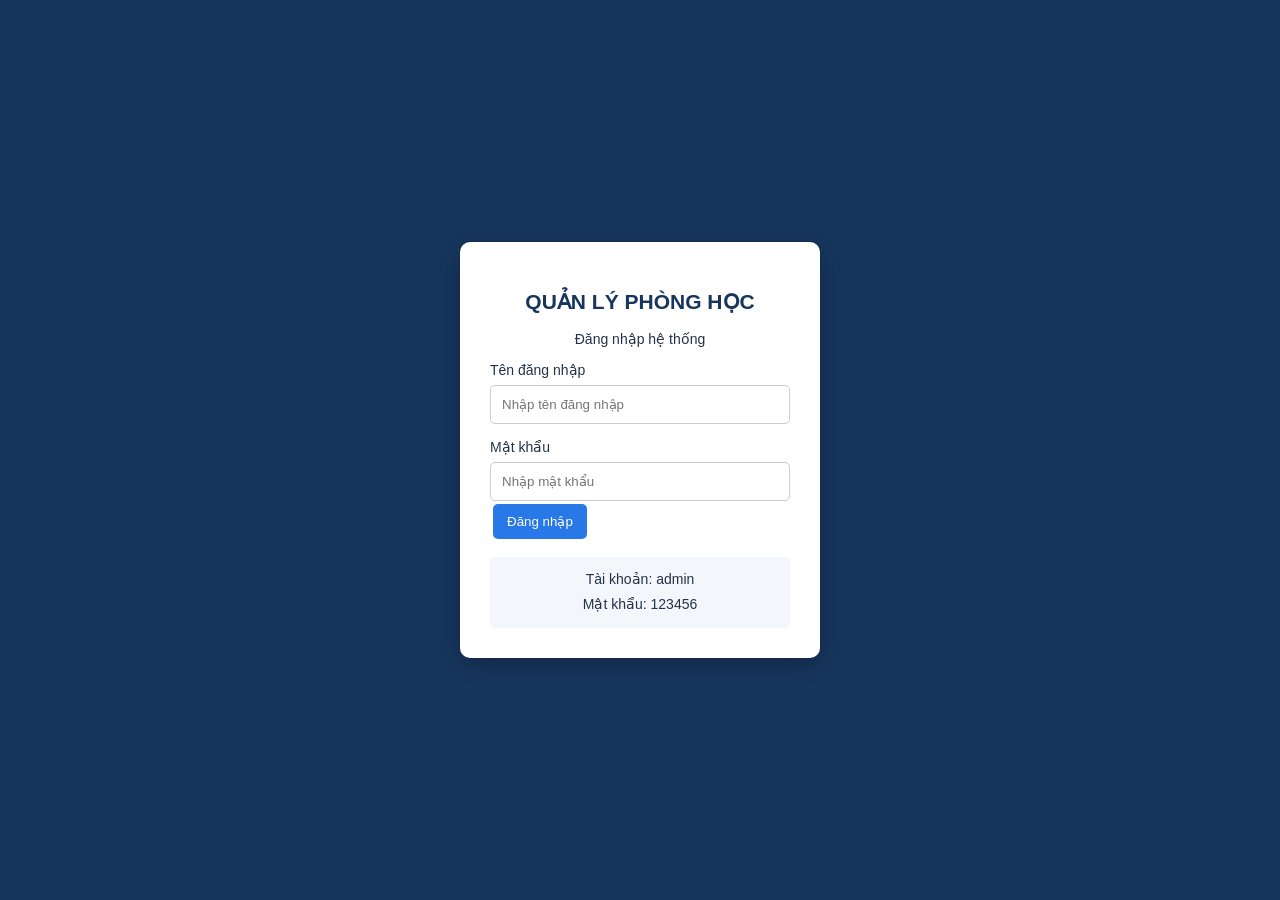
==== commit 9b79eecd: "Update index.html" ====
--- a/index.html
+++ b/index.html
@@ -6,15 +6,12 @@
     <meta name="viewport" content="width=device-width, initial-scale=1.0">
     <title>Quản lý phòng học</title>
 
-    <!-- Liên kết CSS do cả nhóm sử dụng -->
     <link rel="stylesheet" href="style.css">
 </head>
 
 <body>
-
-    <!-- ====================================== -->
-    <!-- THÀNH VIÊN 1: GIAO DIỆN ĐĂNG NHẬP -->
-    <!-- ====================================== -->
+    
+    <!-- Minh Quân : đăng nhập -->
 
     <div id="loginPage" class="login-page">
 
@@ -44,10 +41,7 @@
 
     </div>
 
-
-    <!-- ====================================== -->
-    <!-- THÀNH VIÊN 1: SIDEBAR VÀ CHUYỂN TRANG -->
-    <!-- ====================================== -->
+    <!-- Minh Quân: SIDEBAR VÀ CHUYỂN TRANG -->
 
     <div id="app" class="hidden">
 
@@ -89,12 +83,9 @@
 
         </div>
 
-
-        <!-- KHU VỰC NỘI DUNG CHÍNH -->
-
         <div class="main">
 
-            <!-- THÀNH VIÊN 1: THANH TÌM KIẾM VÀ THÔNG TIN NGƯỜI DÙNG -->
+            <!-- Minh Quân: THANH TÌM KIẾM VÀ THÔNG TIN NGƯỜI DÙNG -->
 
             <div class="header">
 
@@ -105,10 +96,7 @@
 
             </div>
 
-
-            <!-- ====================================== -->
-            <!-- THÀNH VIÊN 5: TRANG CHỦ VÀ THỐNG KÊ -->
-            <!-- ====================================== -->
+            <!-- Lượng: TRANG CHỦ VÀ THỐNG KÊ -->
 
             <div id="home" class="page">
 
@@ -151,10 +139,7 @@
 
             </div>
 
-
-            <!-- ====================================== -->
-            <!-- THÀNH VIÊN 2: QUẢN LÝ PHÒNG HỌC -->
-            <!-- ====================================== -->
+            <!-- CLong: QUẢN LÝ PHÒNG HỌC -->
 
             <div id="rooms" class="page hidden">
 
@@ -163,8 +148,6 @@
                 <button type="button" id="addRoomBtn">
                     + Thêm phòng
                 </button>
-
-                <!-- Form thêm và sửa phòng -->
 
                 <form id="roomForm" class="content-form hidden">
 
@@ -204,8 +187,6 @@
                     </button>
 
                 </form>
-
-                <!-- Bảng danh sách phòng -->
 
                 <div class="table-container">
 
@@ -229,11 +210,8 @@
                 </div>
 
             </div>
-
-
-            <!-- ====================================== -->
-            <!-- THÀNH VIÊN 3: ĐẶT PHÒNG -->
-            <!-- ====================================== -->
+            
+            <!-- Linh: ĐẶT PHÒNG -->
 
             <div id="booking" class="page hidden">
 
@@ -264,10 +242,7 @@
 
             </div>
 
-
-            <!-- ====================================== -->
-            <!-- THÀNH VIÊN 3: LỊCH HỌC -->
-            <!-- ====================================== -->
+            <!-- Linh: LỊCH HỌC -->
 
             <div id="calendar" class="page hidden">
 
@@ -295,10 +270,7 @@
 
             </div>
 
-
-            <!-- ====================================== -->
-            <!-- THÀNH VIÊN 4: YÊU CẦU ĐẶT PHÒNG -->
-            <!-- ====================================== -->
+            <!-- Dặng Long: YÊU CẦU ĐẶT PHÒNG -->
 
             <div id="requests" class="page hidden">
 
@@ -327,10 +299,7 @@
 
             </div>
 
-
-            <!-- ====================================== -->
-            <!-- THÀNH VIÊN 1: QUẢN LÝ NGƯỜI DÙNG -->
-            <!-- ====================================== -->
+            <!-- Quân: QUẢN LÝ NGƯỜI DÙNG -->
 
             <div id="users" class="page hidden">
 
@@ -394,10 +363,7 @@
 
             </div>
 
-
-            <!-- ====================================== -->
-            <!-- THÀNH VIÊN 5: BÁO CÁO VÀ THỐNG KÊ -->
-            <!-- ====================================== -->
+            <!-- Lượng: BÁO CÁO VÀ THỐNG KÊ -->
 
             <div id="reports" class="page hidden">
 
@@ -437,7 +403,6 @@
 
     </div>
 
-    <!-- Liên kết JavaScript -->
     <script src="script.js"></script>
 
 </body>
--- a/style.css
+++ b/style.css
@@ -1,3 +1,7 @@
+/* ==========================================
+   PHẦN CHUNG: GIAO DIỆN TOÀN WEBSITE
+   ========================================== */
+
 * {
     box-sizing: border-box;
 }
@@ -14,14 +18,18 @@
     display: none !important;
 }
 
-/* ĐĂNG NHẬP */
+
+/* ==========================================
+   THÀNH VIÊN 1: GIAO DIỆN ĐĂNG NHẬP
+   ========================================== */
+
 .login-page {
     min-height: 100vh;
     display: flex;
     justify-content: center;
     align-items: center;
+    padding: 20px;
     background: #17365d;
-    padding: 20px;
 }
 
 .login-box {
@@ -34,14 +42,13 @@
 }
 
 .login-box h2 {
+    color: #17365d;
     text-align: center;
-    color: #17365d;
     font-size: 21px;
 }
 
-.login-box p {
+.login-box > p {
     text-align: center;
-    color: #68758a;
 }
 
 .login-box label {
@@ -57,40 +64,50 @@
     border-radius: 5px;
 }
 
+#loginMessage {
+    color: red;
+}
+
 .demo-account {
+    margin-top: 15px;
+    padding: 10px;
     text-align: center;
-    font-size: 12px;
+    background: #f3f6fb;
+    border-radius: 5px;
     line-height: 1.8;
-    color: #68758a;
-}
-
-/* SIDEBAR */
+}
+
+
+/* ==========================================
+   THÀNH VIÊN 1: SIDEBAR VÀ ĐIỀU HƯỚNG
+   ========================================== */
+
 .sidebar {
-    width: 230px;
-    height: 100vh;
     position: fixed;
     top: 0;
     left: 0;
+    width: 230px;
+    height: 100vh;
     padding: 15px;
+    overflow-y: auto;
     background: #17365d;
     color: white;
-    overflow-y: auto;
 }
 
 .sidebar h2 {
+    margin-bottom: 30px;
     text-align: center;
     font-size: 19px;
     line-height: 1.5;
-    margin-bottom: 30px;
 }
 
 .sidebar a {
     display: block;
     padding: 13px 10px;
     margin-bottom: 5px;
+    border-radius: 5px;
     color: white;
     text-decoration: none;
-    border-radius: 5px;
 }
 
 .sidebar a:hover,
@@ -98,8 +115,23 @@
     background: #2878e8;
 }
 
-/* NỘI DUNG */
+.logout-btn {
+    width: 100%;
+    margin-top: 25px;
+    background: #dc3545;
+}
+
+.logout-btn:hover {
+    background: #b52a37;
+}
+
+
+/* ==========================================
+   PHẦN CHUNG: KHU VỰC NỘI DUNG
+   ========================================== */
+
 .main {
+    min-height: 100vh;
     margin-left: 230px;
     padding: 20px;
 }
@@ -127,7 +159,6 @@
     font-weight: bold;
 }
 
-/* CÁC TRANG */
 .page {
     min-height: 300px;
     padding: 25px;
@@ -140,99 +171,15 @@
     color: #17365d;
 }
 
-/* THỐNG KÊ */
-.cards {
-    display: grid;
-    grid-template-columns: repeat(4, minmax(0, 1fr));
-    gap: 15px;
-    margin: 25px 0;
-}
-
-.card {
-    padding: 20px;
-    background: #f8faff;
-    border-radius: 8px;
-    box-shadow: 0 2px 8px #ddd;
-}
-
-.card p {
-    color: #68758a;
-}
-
-.card h2 {
-    margin-bottom: 0;
-    color: #2878e8;
-    font-size: 28px;
-}
-
-/* NÚT */
-button {
-    padding: 10px 14px;
-    margin: 3px;
-    border: none;
-    border-radius: 5px;
-    background: #2878e8;
-    color: white;
-    cursor: pointer;
-}
-
-button:hover {
-    background: #165bb5;
-}
-
-.logout-btn {
-    width: 100%;
-    margin-top: 25px;
-    background: #dc3545;
-}
-
-.logout-btn:hover {
-    background: #b52a37;
-}
-
-.delete-btn {
-    background: #dc3545;
-}
-
-.delete-btn:hover {
-    background: #b52a37;
-}
-
-.approve-btn {
-    background: #16803c;
-}
-
-/* BẢNG */
-.table-container {
-    width: 100%;
-    overflow-x: auto;
-}
-
-table {
-    width: 100%;
-    margin-top: 20px;
-    border-collapse: collapse;
-    background: white;
-}
-
-th,
-td {
-    padding: 13px;
-    border-bottom: 1px solid #ddd;
-    text-align: left;
-    white-space: nowrap;
-}
-
-th {
-    background: #f3f6fb;
-    color: #17365d;
-}
-
-tbody tr:hover {
-    background: #f8faff;
-}
-
-/* BIỂU MẪU */
+
+/* ==========================================
+   THÀNH VIÊN 2: GIAO DIỆN QUẢN LÝ PHÒNG
+   ========================================== */
+
+#rooms > button {
+    margin-bottom: 10px;
+}
+
 .content-form {
     max-width: 550px;
     margin: 20px 0;
@@ -242,6 +189,11 @@
     border-radius: 8px;
 }
 
+.content-form h3 {
+    margin-top: 0;
+    color: #17365d;
+}
+
 .content-form label {
     display: block;
     margin-top: 15px;
@@ -263,7 +215,97 @@
     resize: vertical;
 }
 
-/* THÔNG BÁO TRẠNG THÁI */
+.cancel-btn {
+    background: #6c757d;
+}
+
+
+/* ==========================================
+   PHẦN CHUNG: NÚT BẤM
+   ========================================== */
+
+button {
+    padding: 10px 14px;
+    margin: 3px;
+    border: none;
+    border-radius: 5px;
+    background: #2878e8;
+    color: white;
+    cursor: pointer;
+}
+
+button:hover {
+    background: #165bb5;
+}
+
+.delete-btn {
+    background: #dc3545;
+}
+
+.delete-btn:hover {
+    background: #b52a37;
+}
+
+.approve-btn {
+    background: #16803c;
+}
+
+.approve-btn:hover {
+    background: #11632e;
+}
+
+
+/* ==========================================
+   THÀNH VIÊN 2, 3, 4:
+   GIAO DIỆN BẢNG PHÒNG, LỊCH VÀ YÊU CẦU
+   ========================================== */
+
+.table-container {
+    width: 100%;
+    overflow-x: auto;
+}
+
+table {
+    width: 100%;
+    margin-top: 20px;
+    border-collapse: collapse;
+    background: white;
+}
+
+th,
+td {
+    padding: 13px;
+    border-bottom: 1px solid #ddd;
+    text-align: left;
+}
+
+th {
+    background: #f3f6fb;
+    color: #17365d;
+}
+
+tbody tr:hover {
+    background: #f8faff;
+}
+
+
+/* ==========================================
+   THÀNH VIÊN 3: GIAO DIỆN ĐẶT PHÒNG VÀ LỊCH
+   ========================================== */
+
+#bookingForm {
+    max-width: 600px;
+}
+
+#calendarTable th {
+    background: #e7efff;
+}
+
+
+/* ==========================================
+   THÀNH VIÊN 4: TRẠNG THÁI YÊU CẦU
+   ========================================== */
+
 .status-pending {
     color: #d97706;
     font-weight: bold;
@@ -279,7 +321,57 @@
     font-weight: bold;
 }
 
-/* IN BÁO CÁO */
+
+/* ==========================================
+   THÀNH VIÊN 5: TRANG CHỦ VÀ THỐNG KÊ
+   ========================================== */
+
+.cards {
+    display: grid;
+    grid-template-columns: repeat(4, minmax(0, 1fr));
+    gap: 15px;
+    margin: 25px 0;
+}
+
+.card {
+    padding: 20px;
+    background: #f8faff;
+    border-radius: 8px;
+    box-shadow: 0 2px 8px #ddd;
+}
+
+.card p {
+    color: #68758a;
+}
+
+.card h2 {
+    margin-bottom: 0;
+    color: #2878e8;
+    font-size: 28px;
+}
+
+.welcome-box {
+    margin-top: 25px;
+    padding: 20px;
+    background: #f8faff;
+    border-left: 4px solid #2878e8;
+    border-radius: 5px;
+}
+
+
+/* ==========================================
+   THÀNH VIÊN 5: GIAO DIỆN BÁO CÁO
+   ========================================== */
+
+#reports .card {
+    border-top: 3px solid #2878e8;
+}
+
+
+/* ==========================================
+   PHẦN CHUNG: IN BÁO CÁO
+   ========================================== */
+
 @media print {
     .sidebar,
     .header,
@@ -297,7 +389,11 @@
     }
 }
 
-/* MÁY TÍNH BẢNG */
+
+/* ==========================================
+   PHẦN CHUNG: GIAO DIỆN MÁY TÍNH BẢNG
+   ========================================== */
+
 @media (max-width: 1000px) {
     .cards {
         grid-template-columns: repeat(2, minmax(0, 1fr));
@@ -308,7 +404,11 @@
     }
 }
 
-/* ĐIỆN THOẠI */
+
+/* ==========================================
+   PHẦN CHUNG: GIAO DIỆN ĐIỆN THOẠI
+   ========================================== */
+
 @media (max-width: 600px) {
     .sidebar {
         width: 150px;
@@ -348,5 +448,9 @@
     .card {
         padding: 15px;
     }
-}
-
+
+    th,
+    td {
+        padding: 9px;
+    }
+}
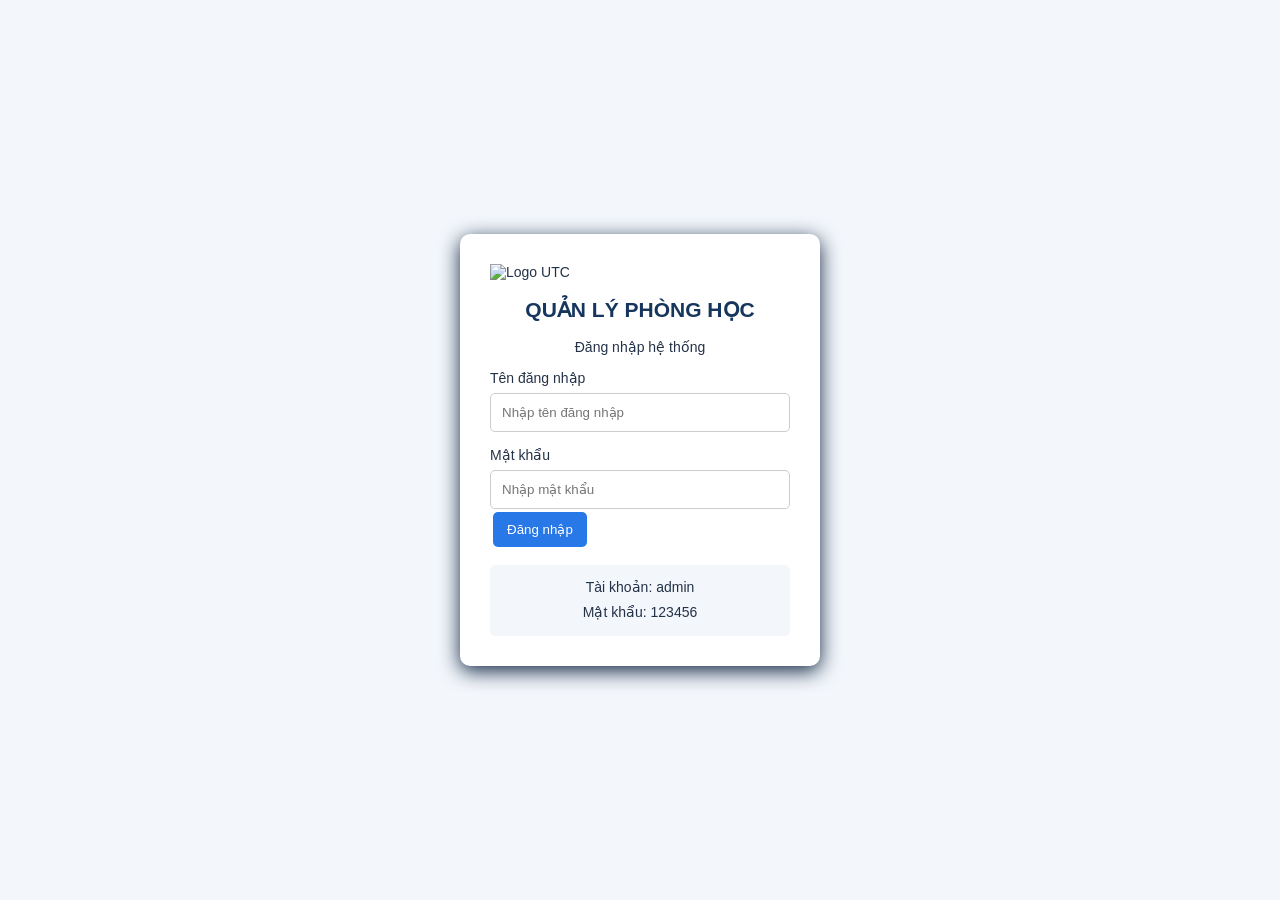
==== commit 0b5f3dec: "Update index.html" ====
--- a/index.html
+++ b/index.html
@@ -13,33 +13,38 @@
     
     <!-- Minh Quân : đăng nhập -->
 
-    <div id="loginPage" class="login-page">
-
-        <form id="loginForm" class="login-box">
-
-            <h2>QUẢN LÝ PHÒNG HỌC</h2>
-            <p>Đăng nhập hệ thống</p>
-
-            <label>Tên đăng nhập</label>
-            <input type="text" id="username"
-                   placeholder="Nhập tên đăng nhập" required>
-
-            <label>Mật khẩu</label>
-            <input type="password" id="password"
-                   placeholder="Nhập mật khẩu" required>
-
-            <button type="submit">Đăng nhập</button>
-
-            <p id="loginMessage"></p>
-
-            <div class="demo-account">
-                Tài khoản: admin<br>
-                Mật khẩu: 123456
-            </div>
-
-        </form>
-
-    </div>
+   <div id="loginPage" class="login-page">
+
+    <form id="loginForm" class="login-box">
+
+        <!-- Logo trường UTC -->
+        <img src="images/logo-utc.png"
+             alt="Logo UTC"
+             class="logo-utc">
+
+        <h2>QUẢN LÝ PHÒNG HỌC</h2>
+        <p>Đăng nhập hệ thống</p>
+
+        <label>Tên đăng nhập</label>
+        <input type="text" id="username"
+               placeholder="Nhập tên đăng nhập" required>
+
+        <label>Mật khẩu</label>
+        <input type="password" id="password"
+               placeholder="Nhập mật khẩu" required>
+
+        <button type="submit">Đăng nhập</button>
+
+        <p id="loginMessage"></p>
+
+        <div class="demo-account">
+            Tài khoản: admin<br>
+            Mật khẩu: 123456
+        </div>
+
+    </form>
+
+</div>
 
     <!-- Minh Quân: SIDEBAR VÀ CHUYỂN TRANG -->
 
--- a/style.css
+++ b/style.css
@@ -20,7 +20,7 @@
 
 
 /* ==========================================
-   THÀNH VIÊN 1: GIAO DIỆN ĐĂNG NHẬP
+   Quân: GIAO DIỆN ĐĂNG NHẬP
    ========================================== */
 
 .login-page {
@@ -29,7 +29,11 @@
     justify-content: center;
     align-items: center;
     padding: 20px;
-    background: #17365d;
+
+    background-image: url("images/utc.jpg");
+    background-size: cover;
+    background-position: center;
+    background-repeat: no-repeat;
 }
 
 .login-box {
@@ -79,7 +83,7 @@
 
 
 /* ==========================================
-   THÀNH VIÊN 1: SIDEBAR VÀ ĐIỀU HƯỚNG
+   Quân: SIDEBAR VÀ ĐIỀU HƯỚNG
    ========================================== */
 
 .sidebar {
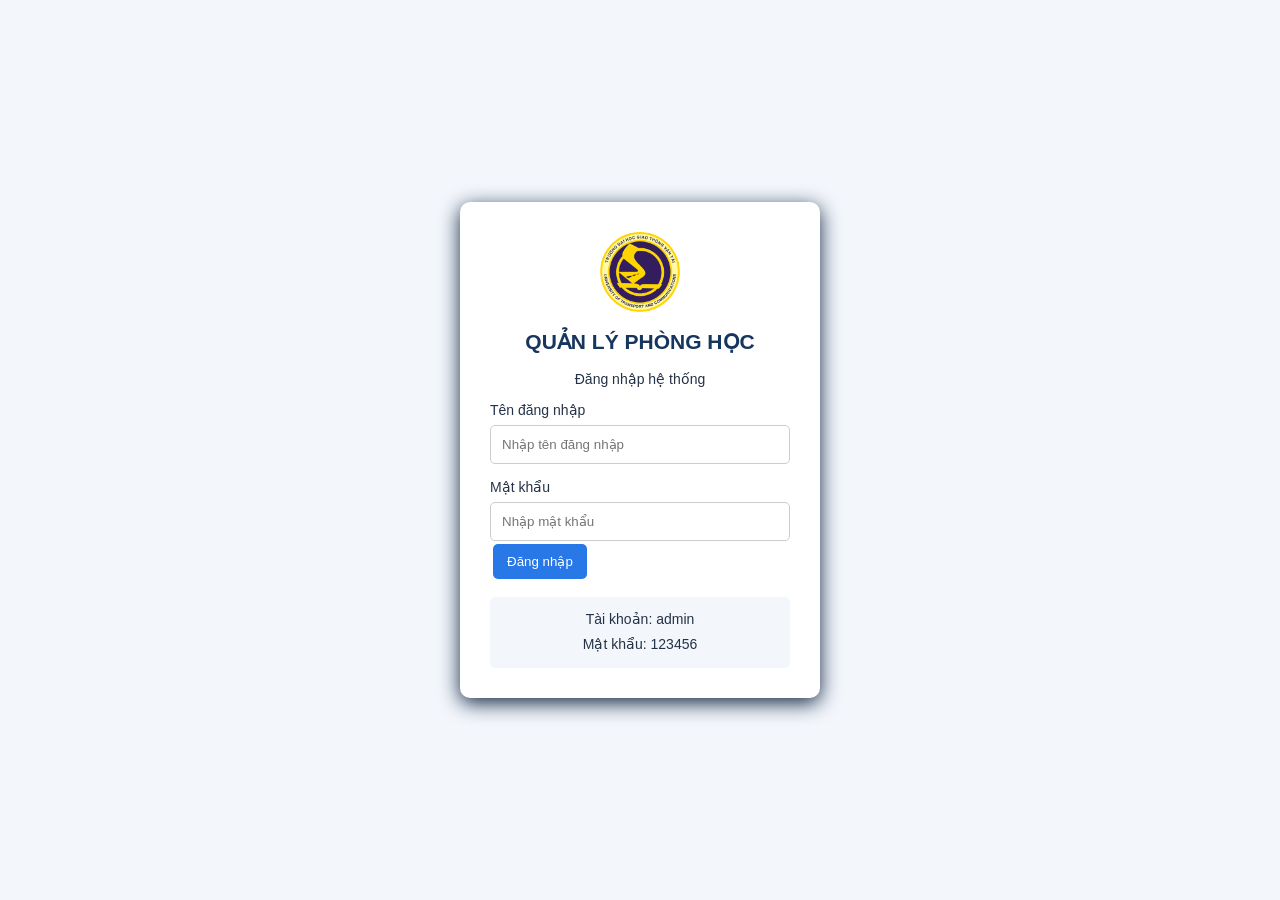
==== commit ac7f591f: "Update index.html" ====
--- a/index.html
+++ b/index.html
@@ -18,7 +18,7 @@
     <form id="loginForm" class="login-box">
 
         <!-- Logo trường UTC -->
-        <img src="images/logo-utc.png"
+        <img src="images/utc.png"
              alt="Logo UTC"
              class="logo-utc">
 
--- a/style.css
+++ b/style.css
@@ -458,3 +458,10 @@
         padding: 9px;
     }
 }
+.logo-utc {
+    display: block;
+    width: 80px;
+    height: 80px;
+    object-fit: contain;
+    margin: 0 auto 15px;
+}
